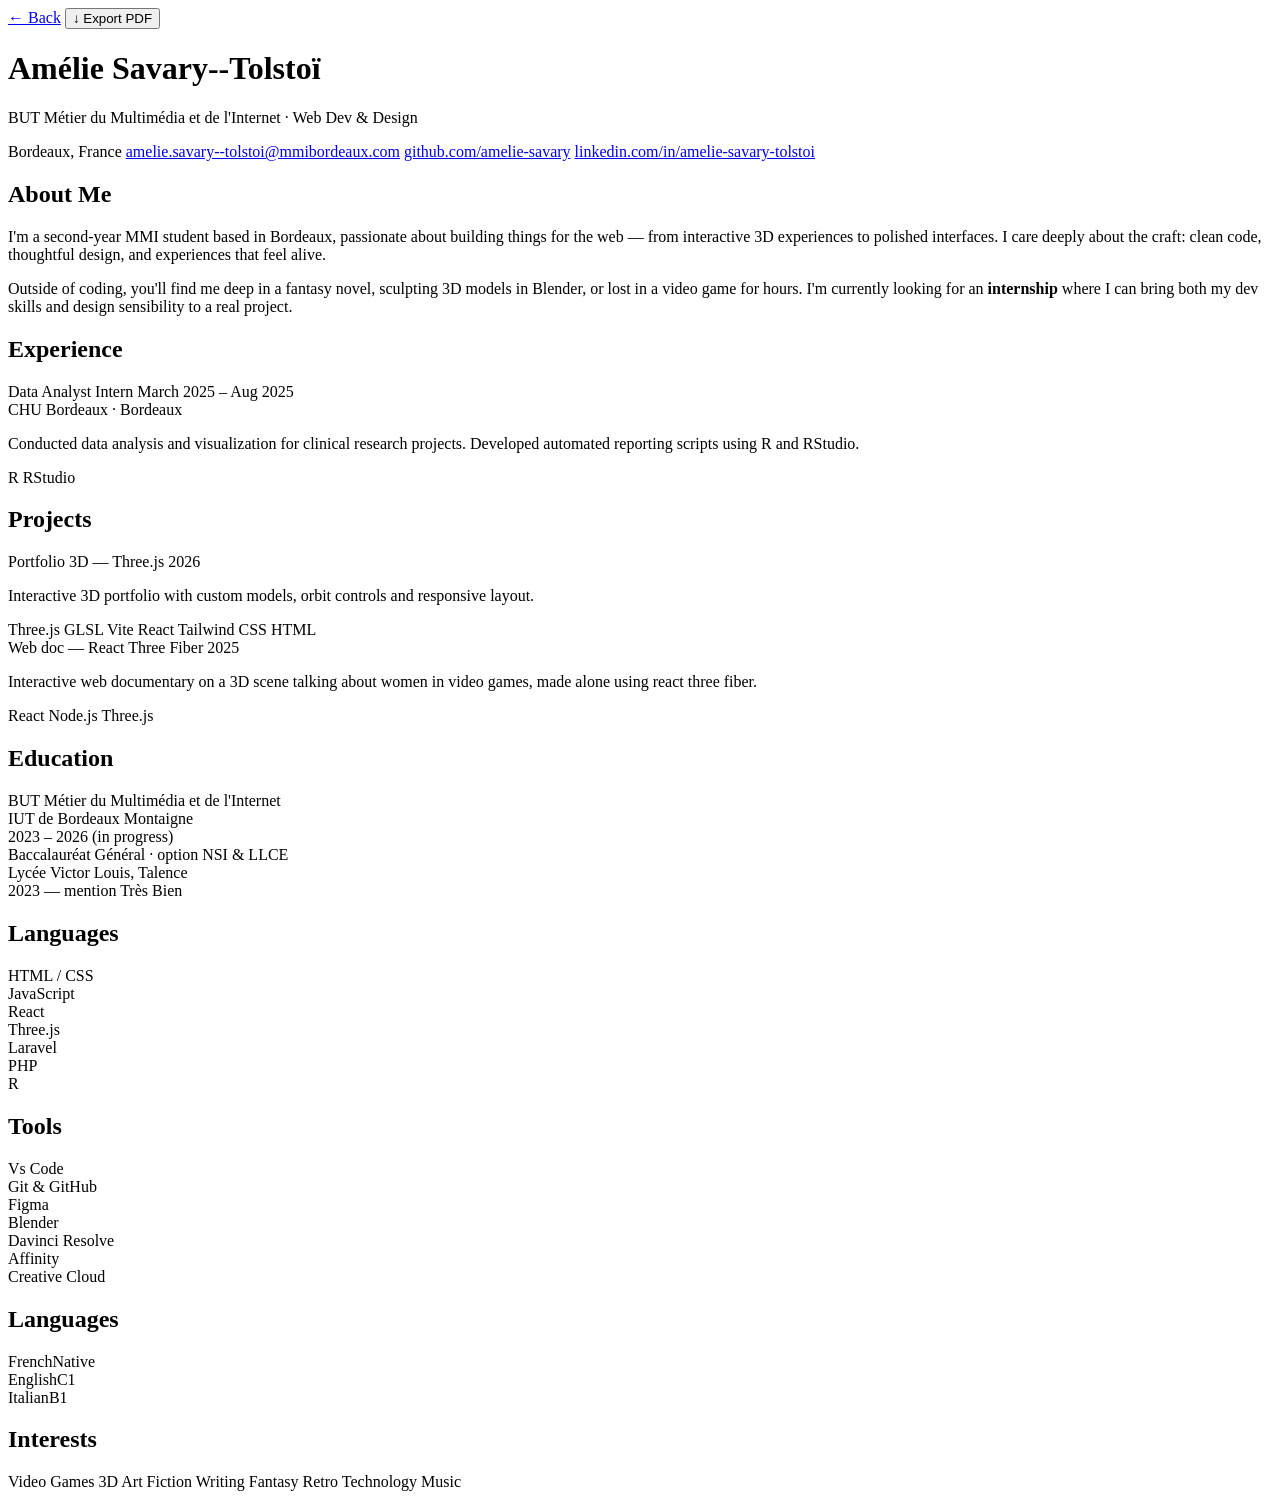
==== cv.html @ 90280554 "add just the cv files" ====
<!DOCTYPE html>
<html lang="en">
<head>
    <meta charset="UTF-8" />
    <meta name="viewport" content="width=device-width, initial-scale=1.0" />
    <title>Amélie — CV</title>
    <link rel="stylesheet" href="src/cv.css" />
</head>
<body>

    <div class="cv-glow cv-glow-tl"></div>
    <div class="cv-glow cv-glow-bl"></div>

    <!-- Toolbar -->
    <div class="cv-toolbar">
        <a href="index.html" class="btn-back">← Back</a>
        <button class="btn-pdf" onclick="window.print()">↓ Export PDF</button>
    </div>

    <!-- Page -->
    <div class="max-w-4xl mx-auto px-5 sm:px-10 pt-28 pb-20">

        <!-- Header -->
        <header class="cv-header">
            <h1 class="cv-name">Amélie <span class="cv-name-accent">Savary--Tolstoï</span></h1>
            <p class="cv-subtitle">BUT Métier du Multimédia et de l'Internet · Web Dev & Design</p>
            <div class="cv-contacts">
                <span class="cv-contact-item"><span class="cv-contact-dot"></span>Bordeaux, France</span>
                <span class="cv-contact-item"><span class="cv-contact-dot"></span><a href="mailto:amelie.savary--tolstoi@mmibordeaux.com">amelie.savary--tolstoi@mmibordeaux.com</a></span>
                <span class="cv-contact-item"><span class="cv-contact-dot"></span><a href="https://github.com/amelie-savary" target="_blank">github.com/amelie-savary</a></span>
                <span class="cv-contact-item"><span class="cv-contact-dot"></span><a href="https://www.linkedin.com/in/am%C3%A9lie-savary-tolsto%C3%AF-15ab85331/" target="_blank">linkedin.com/in/amelie-savary-tolstoi</a></span>
            </div>
        </header>

        <!-- Two-column body -->
        <div class="grid grid-cols-1 md:grid-cols-[1fr_268px] gap-10 items-start">

            <!-- Main column -->
            <main>

                <!-- About Me -->
                <section class="mb-10">
                    <h2 class="cv-section-title">About Me</h2>
                    <div class="cv-about">
                        <p class="cv-about-text">
                            I'm a second-year MMI student based in Bordeaux, passionate about building things for the web — from interactive 3D experiences to polished interfaces. I care deeply about the craft: clean code, thoughtful design, and experiences that feel alive.
                        </p>
                        <p class="cv-about-text">
                            Outside of coding, you'll find me deep in a fantasy novel, sculpting 3D models in Blender, or lost in a video game for hours. I'm currently looking for an <strong>internship</strong> where I can bring both my dev skills and design sensibility to a real project.
                        </p>
                    </div>
                </section>

                <!-- Experience -->
                <section class="mb-10">
                    <h2 class="cv-section-title">Experience</h2>

                    <div class="cv-entry">
                        <div class="cv-entry-header">
                            <span class="cv-entry-role">Data Analyst Intern</span>
                            <span class="cv-entry-date">March 2025 – Aug 2025</span>
                        </div>
                        <div class="cv-entry-company">CHU Bordeaux · Bordeaux</div>
                        <p class="cv-entry-desc">
                            Conducted data analysis and visualization for clinical research projects. Developed automated reporting scripts using R and RStudio.
                        </p>
                        <div class="cv-tags">
                            <span class="cv-tag">R</span>
                            <span class="cv-tag">RStudio</span>
                        </div>
                    </div>
                </section>

                <!-- Projects -->
                <section class="mb-10">
                    <h2 class="cv-section-title">Projects</h2>

                    <div class="cv-entry">
                        <div class="cv-entry-header">
                            <span class="cv-entry-role">Portfolio 3D — Three.js</span>
                            <span class="cv-entry-date">2026</span>
                        </div>
                        <p class="cv-entry-desc">
                            Interactive 3D portfolio with custom models, orbit controls and responsive layout.
                        </p>
                        <div class="cv-tags">
                            <span class="cv-tag">Three.js</span>
                            <span class="cv-tag">GLSL</span>
                            <span class="cv-tag">Vite</span>
                            <span class="cv-tag">React</span>
                            <span class="cv-tag">Tailwind CSS</span>
                            <span class="cv-tag">HTML</span>
                        </div>
                    </div>

                    <div class="cv-entry">
                        <div class="cv-entry-header">
                            <span class="cv-entry-role">Web doc — React Three Fiber</span>
                            <span class="cv-entry-date">2025</span>
                        </div>
                        <p class="cv-entry-desc">
                            Interactive web documentary on a 3D scene talking about women in video games, made alone using react three fiber.
                        </p>
                        <div class="cv-tags">
                            <span class="cv-tag">React</span>
                            <span class="cv-tag">Node.js</span>
                            <span class="cv-tag">Three.js</span>
                        </div>
                    </div>
                </section>

                <!-- Education -->
                <section class="mb-10">
                    <h2 class="cv-section-title">Education</h2>

                    <div class="cv-entry">
                        <div class="cv-edu-degree">BUT Métier du Multimédia et de l'Internet</div>
                        <div class="cv-edu-school">IUT de Bordeaux Montaigne</div>
                        <div class="cv-edu-year">2023 – 2026 (in progress)</div>
                    </div>

                    <div class="cv-entry">
                        <div class="cv-edu-degree">Baccalauréat Général · option NSI & LLCE</div>
                        <div class="cv-edu-school">Lycée Victor Louis, Talence</div>
                        <div class="cv-edu-year">2023 — mention Très Bien</div>
                    </div>
                </section>

            </main>

            <!-- Sidebar -->
            <aside>

                <div class="cv-sidebar-card">
                    <h2 class="cv-section-title">Languages</h2>
                    <div class="cv-skill-row"><span class="cv-skill-name">HTML / CSS</span><div class="cv-skill-track"><div class="cv-skill-fill" style="width:95%"></div></div></div>
                    <div class="cv-skill-row"><span class="cv-skill-name">JavaScript</span><div class="cv-skill-track"><div class="cv-skill-fill" style="width:85%"></div></div></div>
                    <div class="cv-skill-row"><span class="cv-skill-name">React</span><div class="cv-skill-track"><div class="cv-skill-fill" style="width:80%"></div></div></div>
                    <div class="cv-skill-row"><span class="cv-skill-name">Three.js</span><div class="cv-skill-track"><div class="cv-skill-fill" style="width:60%"></div></div></div>
                    <div class="cv-skill-row"><span class="cv-skill-name">Laravel</span><div class="cv-skill-track"><div class="cv-skill-fill" style="width:75%"></div></div></div>
                    <div class="cv-skill-row"><span class="cv-skill-name">PHP</span><div class="cv-skill-track"><div class="cv-skill-fill" style="width:90%"></div></div></div>
                    <div class="cv-skill-row"><span class="cv-skill-name">R</span><div class="cv-skill-track"><div class="cv-skill-fill" style="width:30%"></div></div></div>
                </div>

                <div class="cv-sidebar-card">
                    <h2 class="cv-section-title">Tools</h2>
                    <div class="cv-skill-row"><span class="cv-skill-name">Vs Code</span><div class="cv-skill-track"><div class="cv-skill-fill" style="width:85%"></div></div></div>
                    <div class="cv-skill-row"><span class="cv-skill-name">Git & GitHub</span><div class="cv-skill-track"><div class="cv-skill-fill" style="width:70%"></div></div></div>
                    <div class="cv-skill-row"><span class="cv-skill-name">Figma</span><div class="cv-skill-track"><div class="cv-skill-fill" style="width:75%"></div></div></div>
                    <div class="cv-skill-row"><span class="cv-skill-name">Blender</span><div class="cv-skill-track"><div class="cv-skill-fill" style="width:50%"></div></div></div>
                    <div class="cv-skill-row"><span class="cv-skill-name">Davinci Resolve</span><div class="cv-skill-track"><div class="cv-skill-fill" style="width:70%"></div></div></div>
                    <div class="cv-skill-row"><span class="cv-skill-name">Affinity</span><div class="cv-skill-track"><div class="cv-skill-fill" style="width:50%"></div></div></div>
                    <div class="cv-skill-row"><span class="cv-skill-name">Creative Cloud</span><div class="cv-skill-track"><div class="cv-skill-fill" style="width:50%"></div></div></div>
                </div>

                <div class="cv-sidebar-card">
                    <h2 class="cv-section-title">Languages</h2>
                    <div class="cv-lang-row"><span class="cv-lang-name">French</span><span class="cv-lang-badge">Native</span></div>
                    <div class="cv-lang-row"><span class="cv-lang-name">English</span><span class="cv-lang-badge">C1</span></div>
                    <div class="cv-lang-row"><span class="cv-lang-name">Italian</span><span class="cv-lang-badge">B1</span></div>
                </div>

                <div class="cv-sidebar-card">
                    <h2 class="cv-section-title">Interests</h2>
                    <div class="cv-interests">
                        <span class="cv-interest-pill">Video Games</span>
                        <span class="cv-interest-pill">3D Art</span>
                        <span class="cv-interest-pill">Fiction Writing</span>
                        <span class="cv-interest-pill">Fantasy</span>
                        <span class="cv-interest-pill">Retro Technology</span>
                        <span class="cv-interest-pill">Music</span>
                    </div>
                </div>

            </aside>
        </div>
    </div>

</body>
</html>
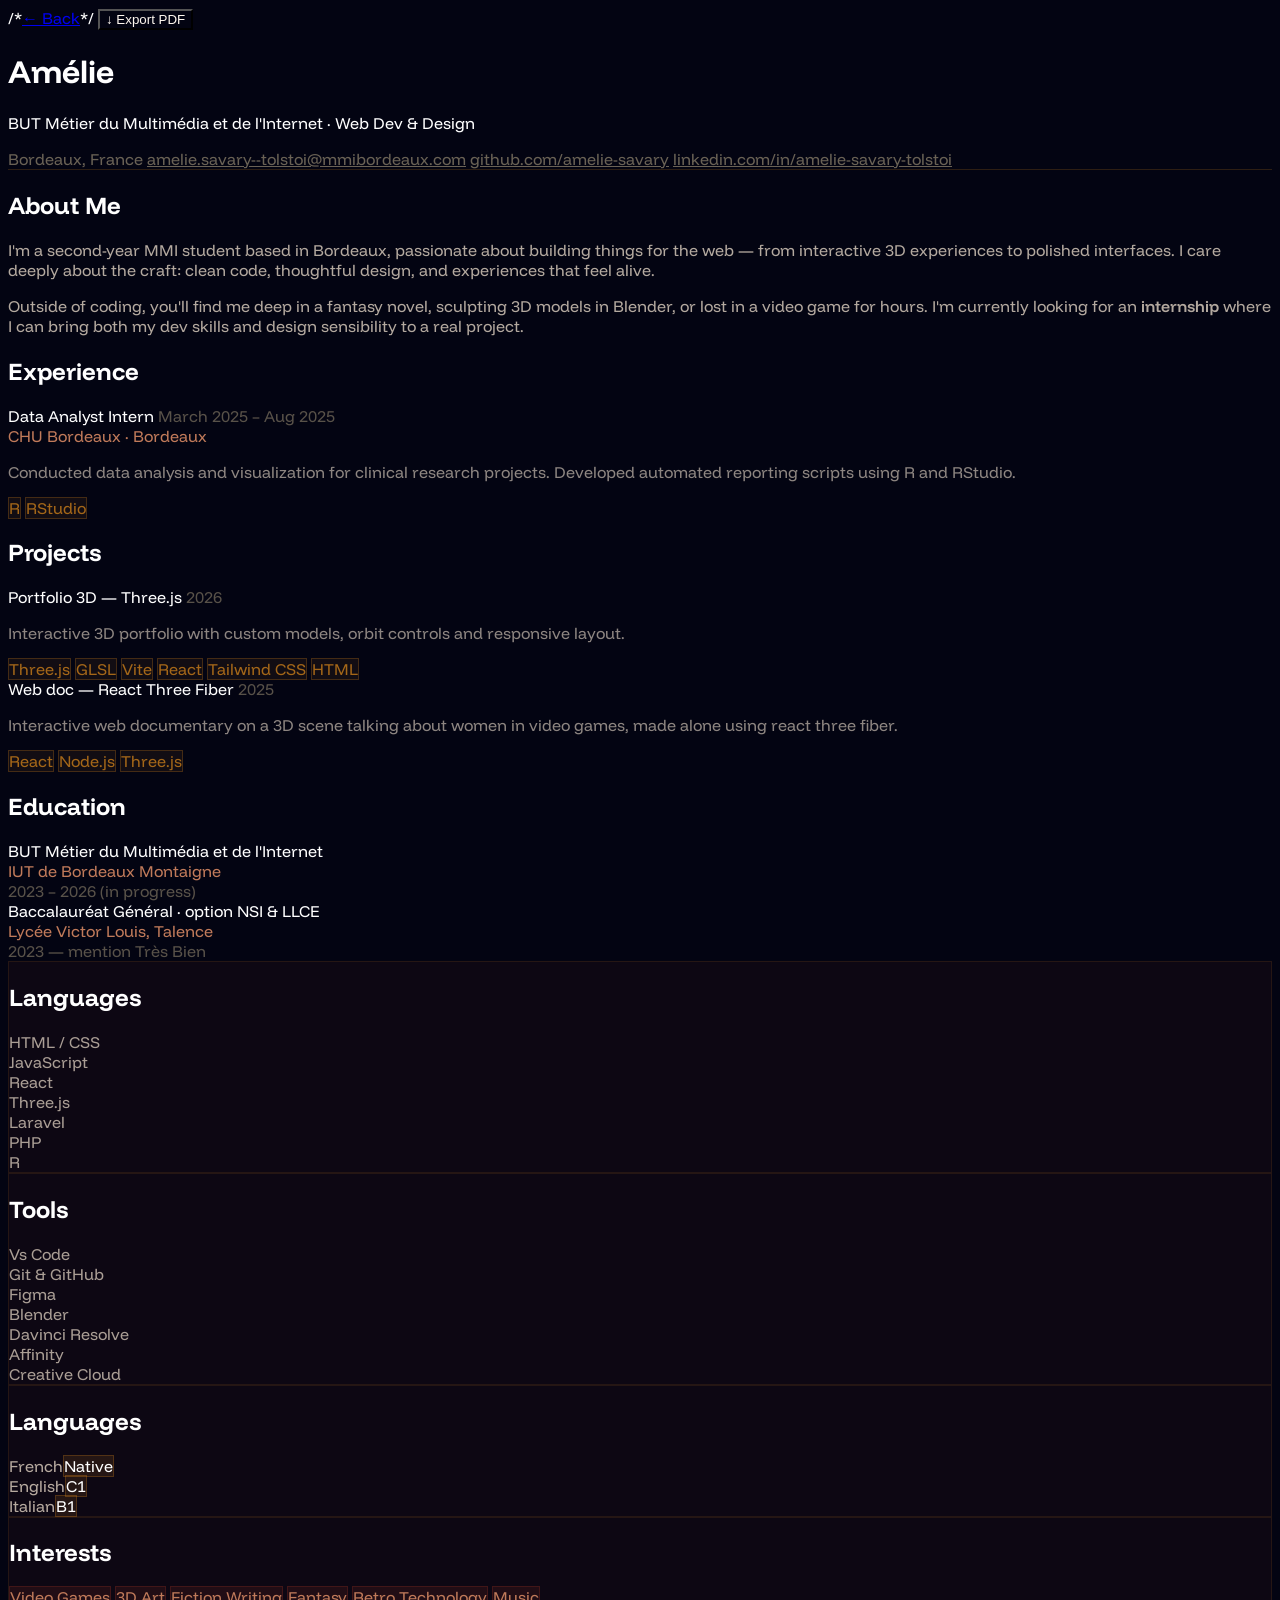
==== commit 7990a9f5: "Update cv.html modify the css file, and remove useless buttons" ====
--- a/cv.html
+++ b/cv.html
@@ -4,7 +4,7 @@
     <meta charset="UTF-8" />
     <meta name="viewport" content="width=device-width, initial-scale=1.0" />
     <title>Amélie — CV</title>
-    <link rel="stylesheet" href="src/cv.css" />
+    <link rel="stylesheet" href="cv.css" />
 </head>
 <body>
 
@@ -13,7 +13,7 @@
 
     <!-- Toolbar -->
     <div class="cv-toolbar">
-        <a href="index.html" class="btn-back">← Back</a>
+        /*<a href="index.html" class="btn-back">← Back</a>*/
         <button class="btn-pdf" onclick="window.print()">↓ Export PDF</button>
     </div>
 
@@ -177,4 +177,4 @@
     </div>
 
 </body>
-</html>+</html>
--- a/cv.css
+++ b/cv.css
@@ -0,0 +1,272 @@
+@import url("https://fonts.googleapis.com/css2?family=Funnel+Display:wght@300..800&display=swap");
+@import "tailwindcss";
+@theme {
+    --color-primary: #030412;
+    --color-midnight: #06091f;
+    --color-navy: #161a31;
+    --color-indigo: #1f1e39;
+    --color-storm: #282b4b;
+    --color-aqua: #33c2cc;
+    --color-mint: #57db96;
+    --color-royal: #5c33cc;
+    --color-lavender: #7a57db;
+    --color-fuchsia: #ca2f8c;
+    --color-orange: #cc6033;
+    --color-sand: #d6995c;
+    --color-coral: #ea4884;
+
+    --cv-amber:   #d6851b;
+    --cv-taupe:   #7d7361;
+    --cv-void:    #080001;
+    --cv-crimson: #530910;
+    --cv-rust:    #7d291e;
+}
+
+body {
+    background: #030412;
+    font-family: "Funnel Display", sans-serif;
+    color: white;
+    scroll-behavior: smooth;
+    overflow-x: hidden;
+}
+
+/* ============================================
+    CV Page
+============================================ */
+
+/* Toolbar */
+.cv-toolbar {
+    @apply fixed top-6 right-6 z-50 flex gap-3 items-center;
+}
+
+.btn-back {
+    @apply inline-flex items-center gap-1.5 px-5 py-2 rounded-full text-sm font-medium
+            bg-white/5 border border-white/20 text-white/60 no-underline cursor-pointer
+            hover:bg-white/10 hover:text-white hover:-translate-y-0.5 duration-200;
+}
+
+.btn-pdf {
+    @apply inline-flex items-center gap-1.5 px-5 py-2 rounded-full text-sm font-bold
+            border-transparent cursor-pointer hover:-translate-y-0.5 duration-200;
+    color: #fff8f0;
+    background: linear-gradient(135deg, var(--cv-amber), var(--cv-rust));
+}
+
+.btn-pdf:hover {
+    filter: brightness(1.15);
+}
+
+/* Background glows */
+.cv-glow {
+    @apply fixed pointer-events-none rounded-full opacity-15;
+    filter: blur(110px);
+}
+
+.cv-glow-tl {
+    @apply w-[500px] h-[500px] -top-36 -right-24;
+    background: var(--cv-amber);
+}
+
+.cv-glow-bl {
+    @apply w-[400px] h-[400px] bottom-0 -left-24;
+    background: var(--cv-crimson);
+}
+
+/* Header */
+.cv-header {
+    @apply pb-8 mb-10 relative;
+    border-bottom: 1px solid rgba(214, 133, 27, 0.2);
+}
+
+.cv-header::after {
+    content: "";
+    @apply absolute -bottom-px left-0 w-20 h-0.5 rounded-full;
+    background: linear-gradient(to right, var(--cv-amber), var(--cv-rust));
+}
+
+.cv-name {
+    @apply text-5xl md:text-6xl font-black leading-none tracking-tight;
+}
+
+.cv-name-accent {
+    background: linear-gradient(135deg, var(--cv-amber) 0%, #e8a050 50%, var(--cv-rust) 100%);
+    -webkit-background-clip: text;
+    -webkit-text-fill-color: transparent;
+    background-clip: text;
+}
+
+.cv-subtitle {
+    @apply mt-1.5 text-lg font-light tracking-wide;
+    color: var(--cv-taupe);
+}
+
+.cv-contacts {
+    @apply flex flex-wrap gap-x-6 gap-y-1.5 mt-4;
+}
+
+.cv-contact-item {
+    @apply flex items-center gap-1.5 text-xs;
+    color: rgba(125, 115, 97, 0.85);
+}
+
+.cv-contact-item a {
+    @apply no-underline hover:underline;
+    color: var(--cv-amber);
+}
+
+.cv-contact-dot {
+    @apply w-1.5 h-1.5 rounded-full inline-block shrink-0;
+    background: var(--cv-amber);
+}
+
+/* About Me */
+.cv-about {
+    @apply flex flex-col gap-3 pl-5 border-l-2;
+    border-color: rgba(214, 133, 27, 0.3);
+}
+
+.cv-about-text {
+    @apply text-sm leading-relaxed;
+    color: rgba(255, 240, 220, 0.7);
+}
+
+.cv-about-text strong {
+    color: var(--cv-amber);
+    font-weight: 600;
+}
+
+/* Section title */
+.cv-section-title {
+    @apply flex items-center gap-3 mb-4 text-xs font-bold tracking-widest uppercase;
+    color: var(--cv-amber);
+}
+
+.cv-section-title::after {
+    content: "";
+    @apply flex-1 h-px;
+    background: rgba(214, 133, 27, 0.15);
+}
+
+/* Experience / project entry */
+.cv-entry {
+    @apply relative pl-5 mb-7;
+}
+
+.cv-entry::before {
+    content: "";
+    @apply absolute left-0 top-2 bottom-0 w-px;
+    background: rgba(214, 133, 27, 0.18);
+}
+
+.cv-entry::after {
+    content: "";
+    @apply absolute -left-0.5 top-1.5 w-2 h-2 rounded-full;
+    background: var(--cv-amber);
+    box-shadow: 0 0 8px var(--cv-amber);
+}
+
+.cv-entry-header {
+    @apply flex justify-between items-start flex-wrap gap-1;
+}
+
+.cv-entry-role {
+    @apply text-base font-bold;
+}
+
+.cv-entry-date {
+    @apply text-xs whitespace-nowrap;
+    color: rgba(125, 115, 97, 0.7);
+}
+
+.cv-entry-company {
+    @apply text-sm font-medium mt-0.5;
+    color: #c07a5a;
+}
+
+.cv-entry-desc {
+    @apply text-sm leading-relaxed mt-2;
+    color: rgba(255, 240, 220, 0.55);
+}
+
+/* Tags */
+.cv-tags {
+    @apply flex flex-wrap gap-1.5 mt-2.5;
+}
+
+.cv-tag {
+    @apply text-xs px-3 py-0.5 rounded-full;
+    border: 1px solid rgba(214, 133, 27, 0.25);
+    color: rgba(214, 133, 27, 0.75);
+    background: rgba(214, 133, 27, 0.07);
+}
+
+/* Education */
+.cv-edu-degree {
+    @apply text-sm font-semibold;
+}
+
+.cv-edu-school {
+    @apply text-xs mt-0.5;
+    color: #c07a5a;
+}
+
+.cv-edu-year {
+    @apply text-xs mt-0.5;
+    color: rgba(125, 115, 97, 0.7);
+}
+
+/* Sidebar card */
+.cv-sidebar-card {
+    @apply p-5 rounded-2xl mb-4 backdrop-blur-md;
+    background: rgba(125, 41, 30, 0.08);
+    border: 1px solid rgba(214, 133, 27, 0.12);
+}
+
+/* Skill bars */
+.cv-skill-row {
+    @apply flex items-center gap-3 mb-3;
+}
+
+.cv-skill-name {
+    @apply text-xs w-24 shrink-0;
+    color: rgba(255, 240, 220, 0.65);
+}
+
+.cv-skill-track {
+    @apply flex-1 h-1 rounded-full overflow-hidden;
+    background: rgba(214, 133, 27, 0.1);
+}
+
+.cv-skill-fill {
+    @apply h-full rounded-full;
+    background: linear-gradient(to right, var(--cv-amber), #e8a050);
+}
+
+/* Languages */
+.cv-lang-row {
+    @apply flex justify-between items-center mb-2.5;
+}
+
+.cv-lang-name {
+    @apply text-sm;
+    color: rgba(255, 240, 220, 0.7);
+}
+
+.cv-lang-badge {
+    @apply text-xs px-3 py-0.5 rounded-full;
+    background: rgba(214, 133, 27, 0.12);
+    color: var(--cv-amber);
+    border: 1px solid rgba(214, 133, 27, 0.25);
+}
+
+/* Interests */
+.cv-interests {
+    @apply flex flex-wrap gap-1.5;
+}
+
+.cv-interest-pill {
+    @apply text-xs px-3 py-1 rounded-full;
+    background: rgba(125, 41, 30, 0.18);
+    color: #c07a5a;
+    border: 1px solid rgba(125, 41, 30, 0.35);
+}
